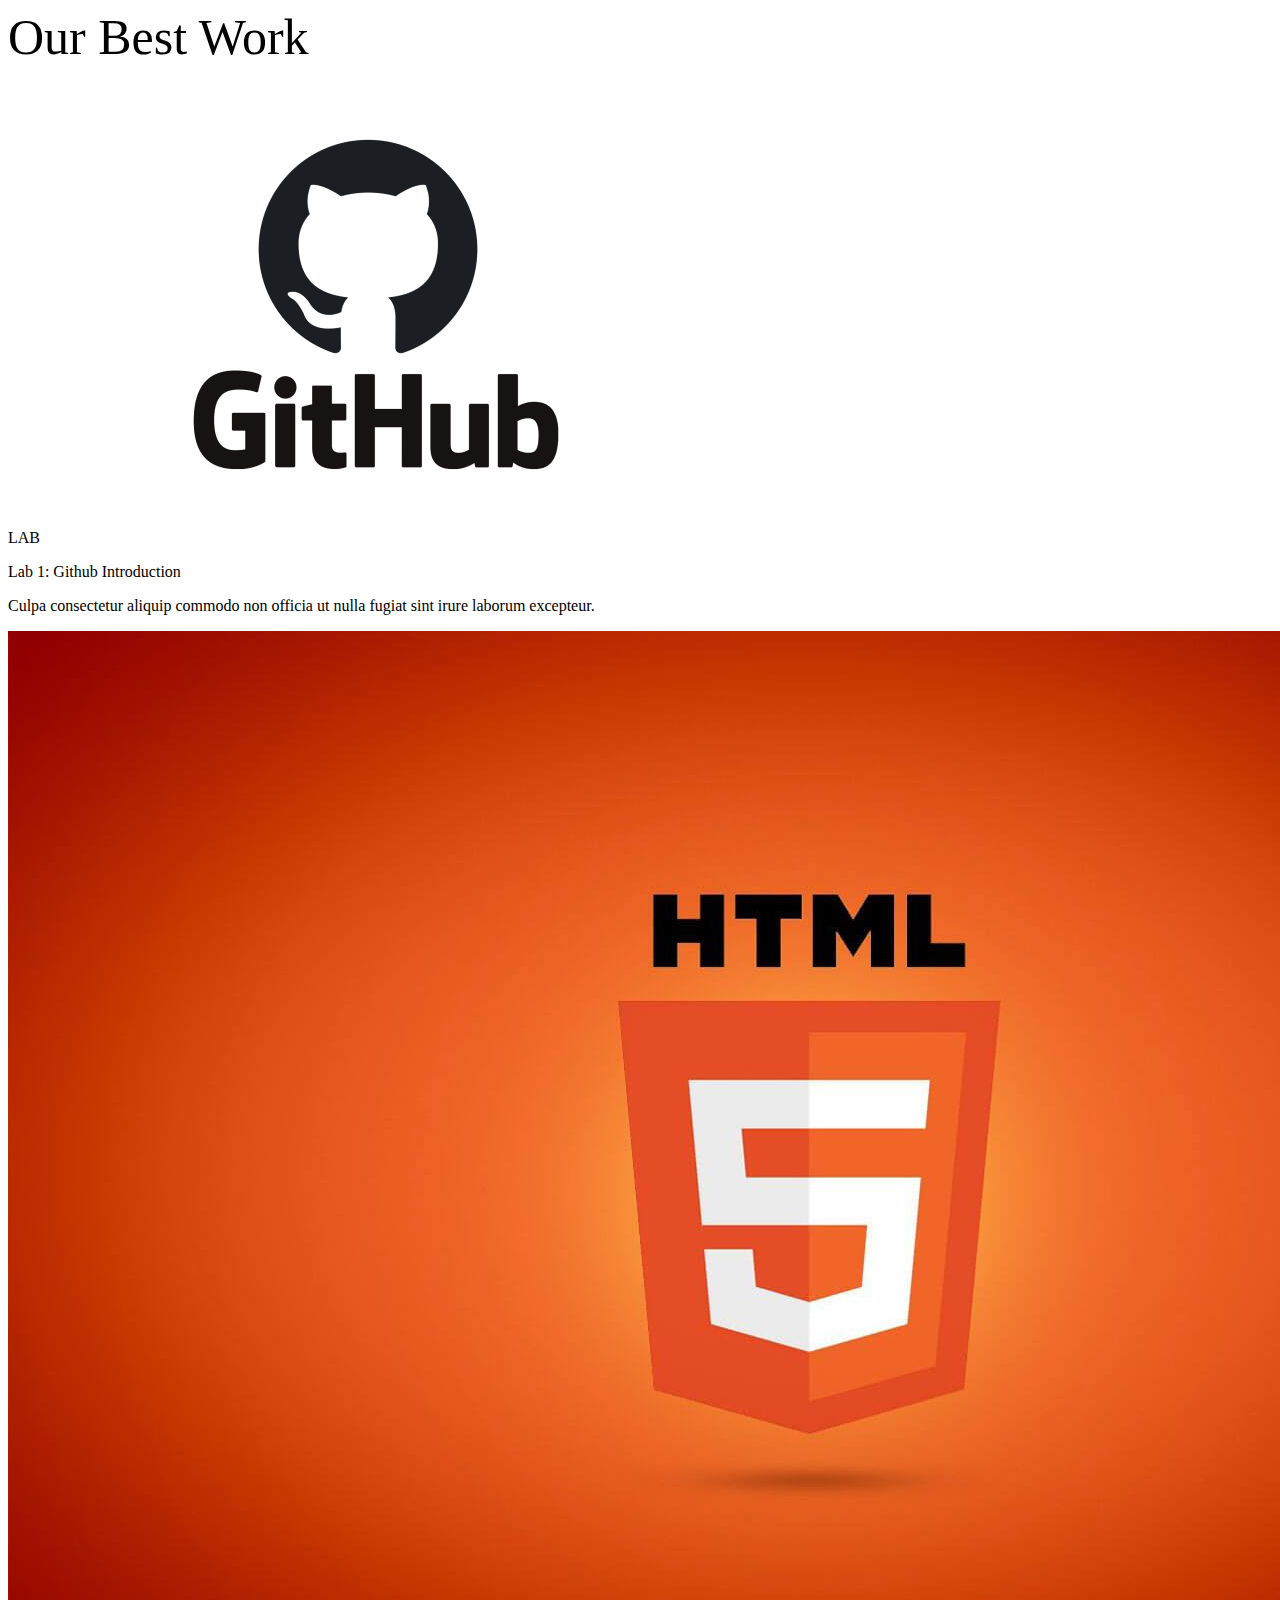
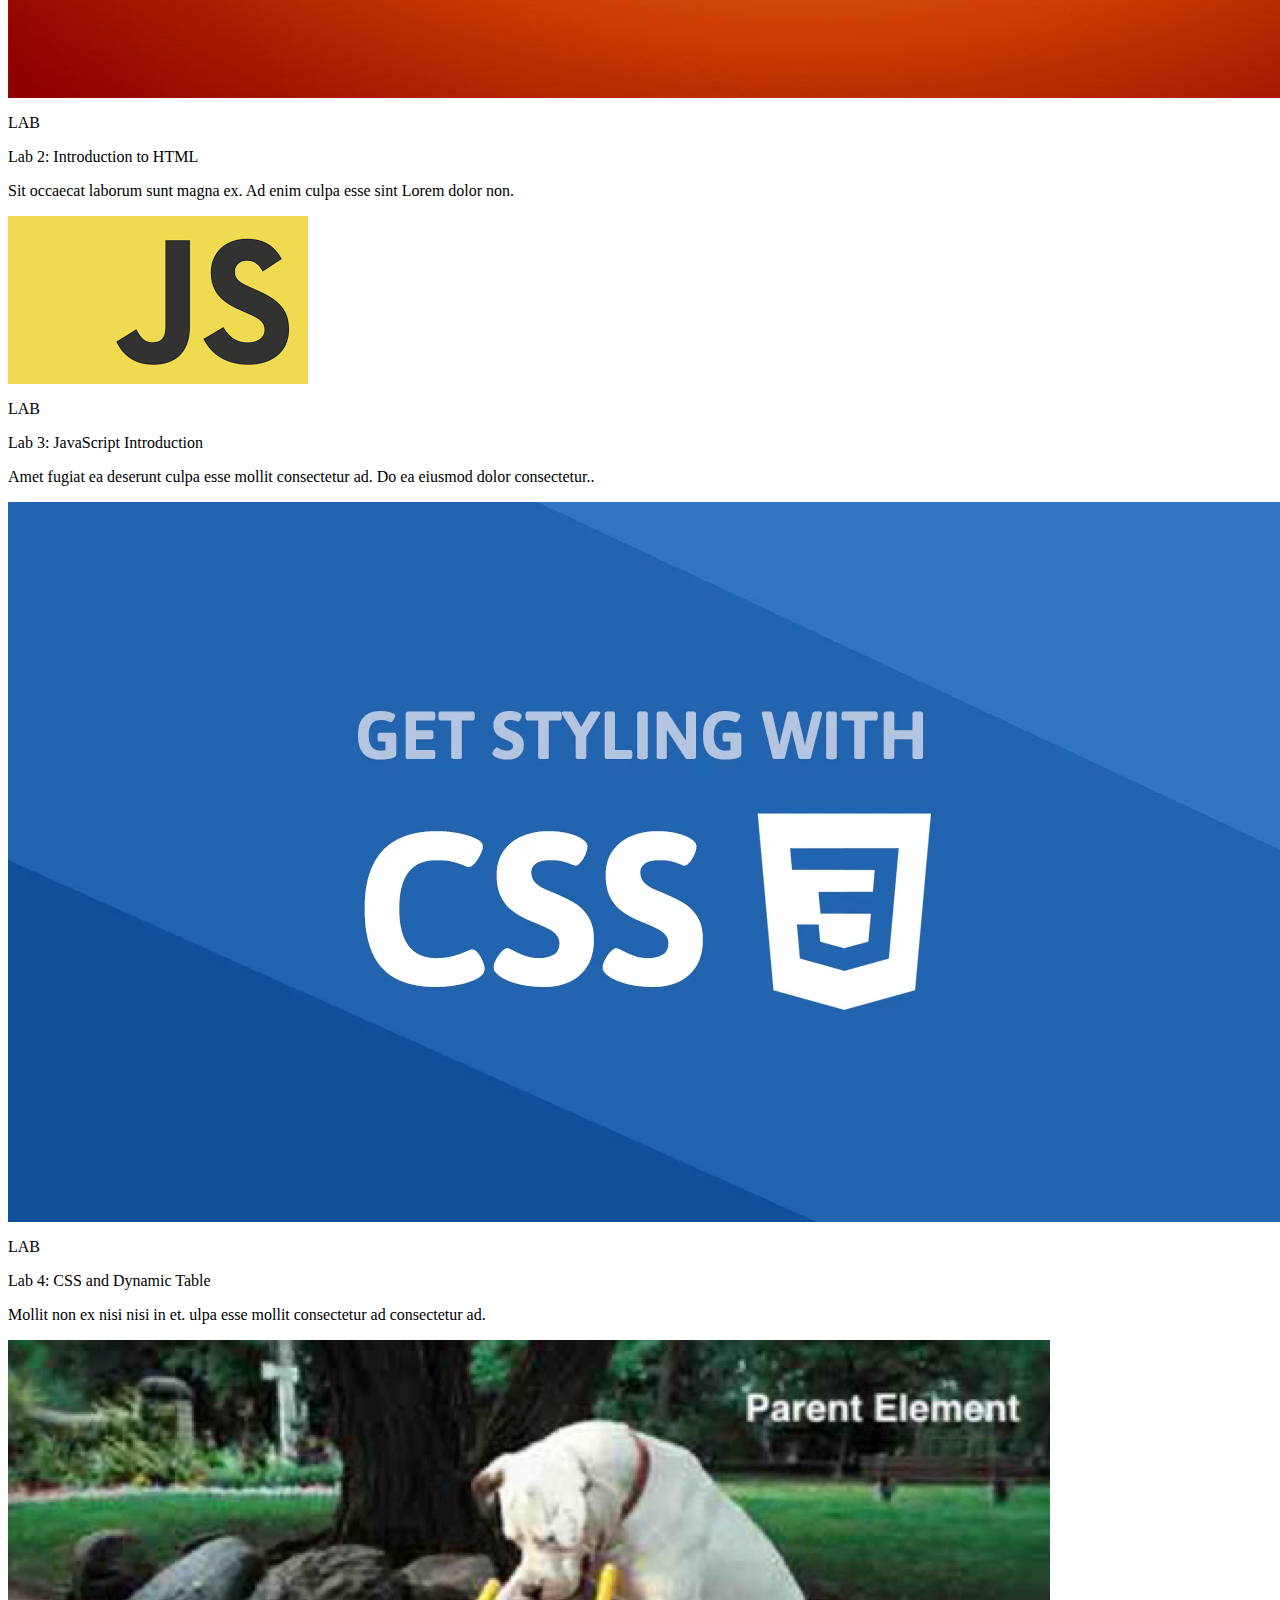
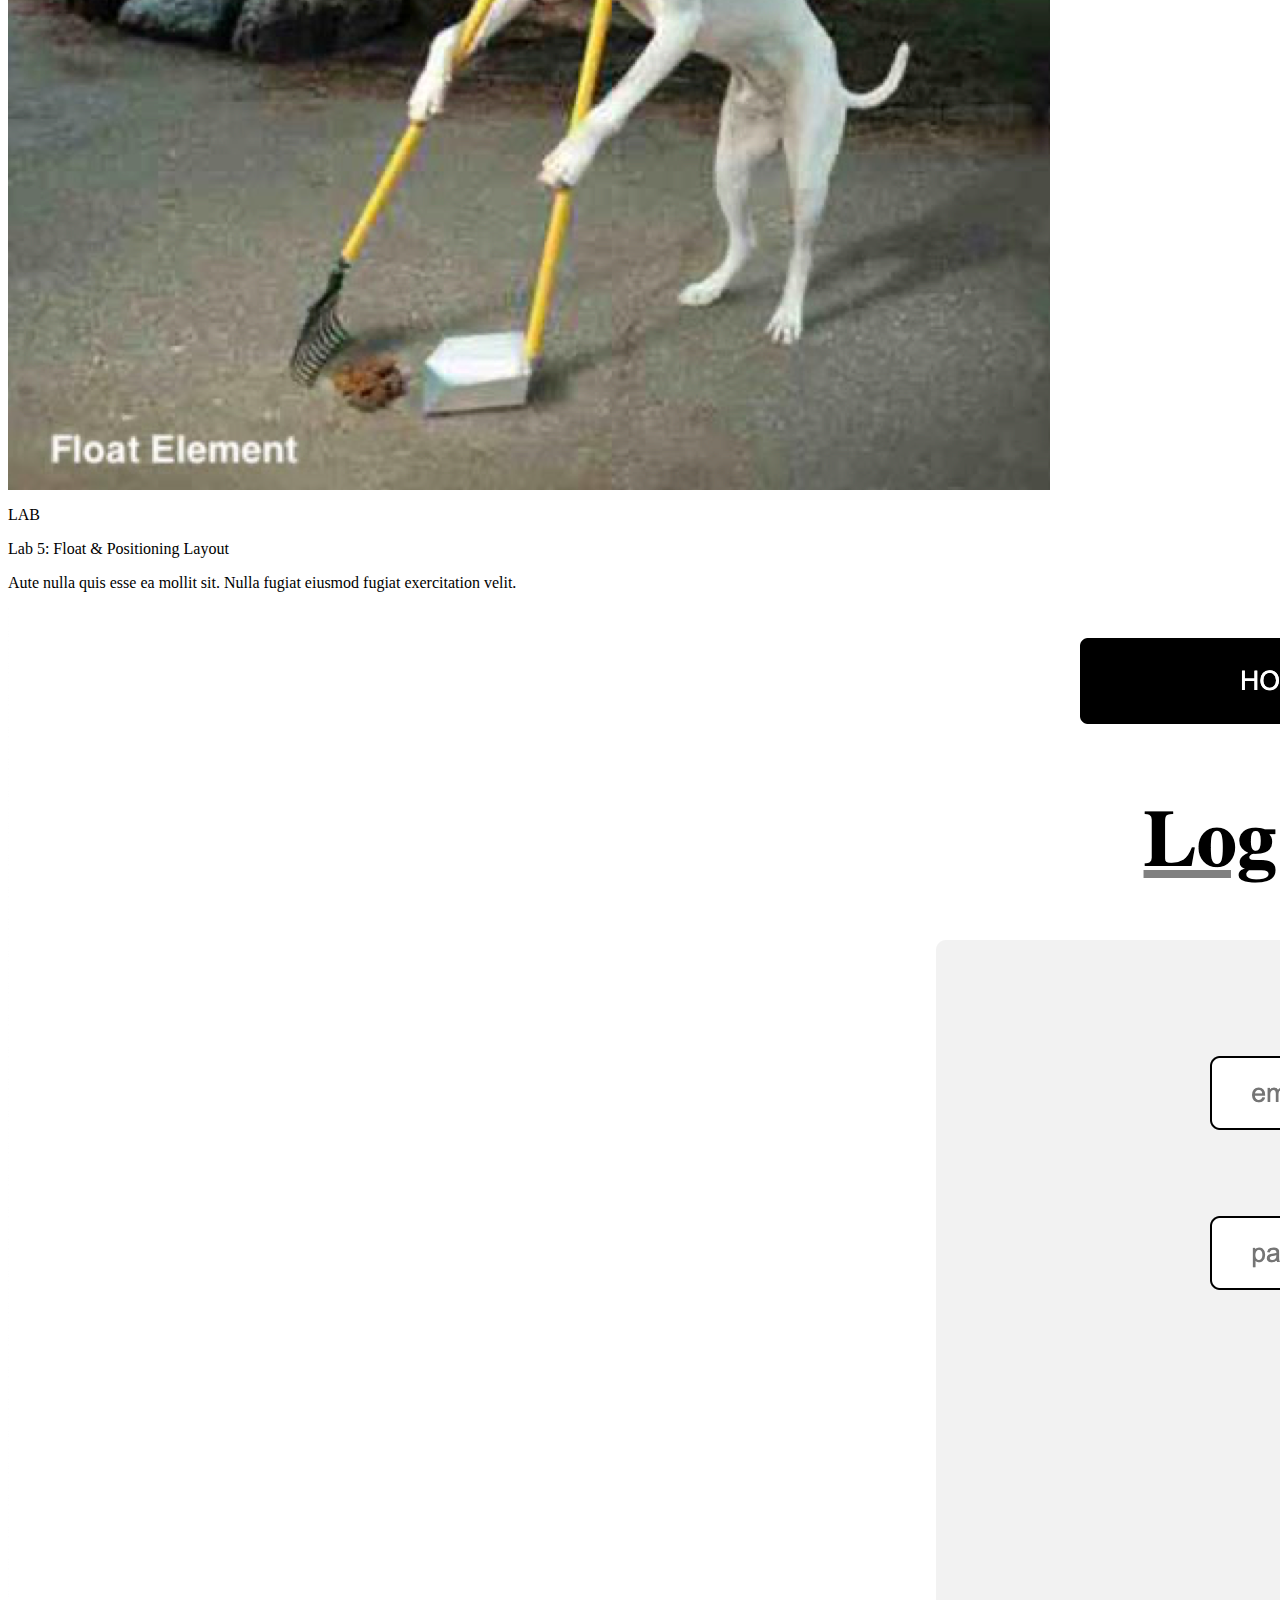
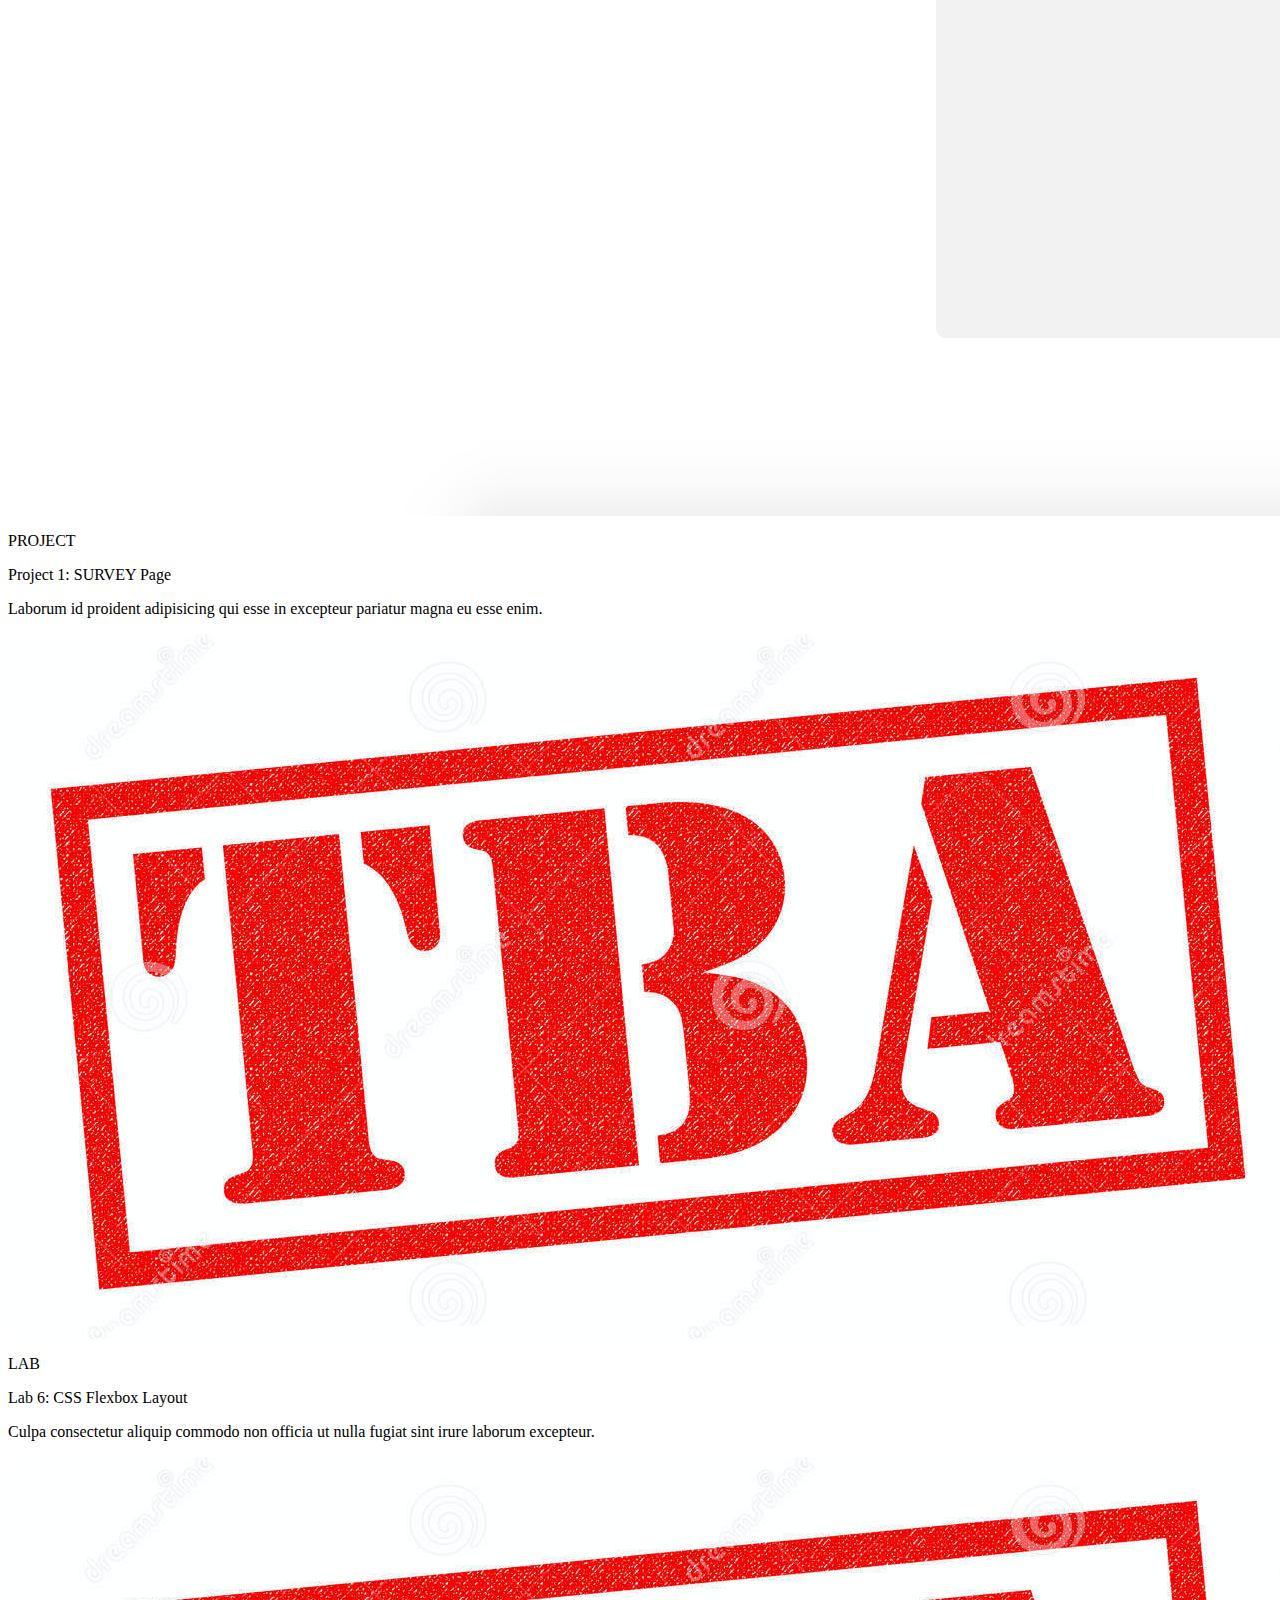
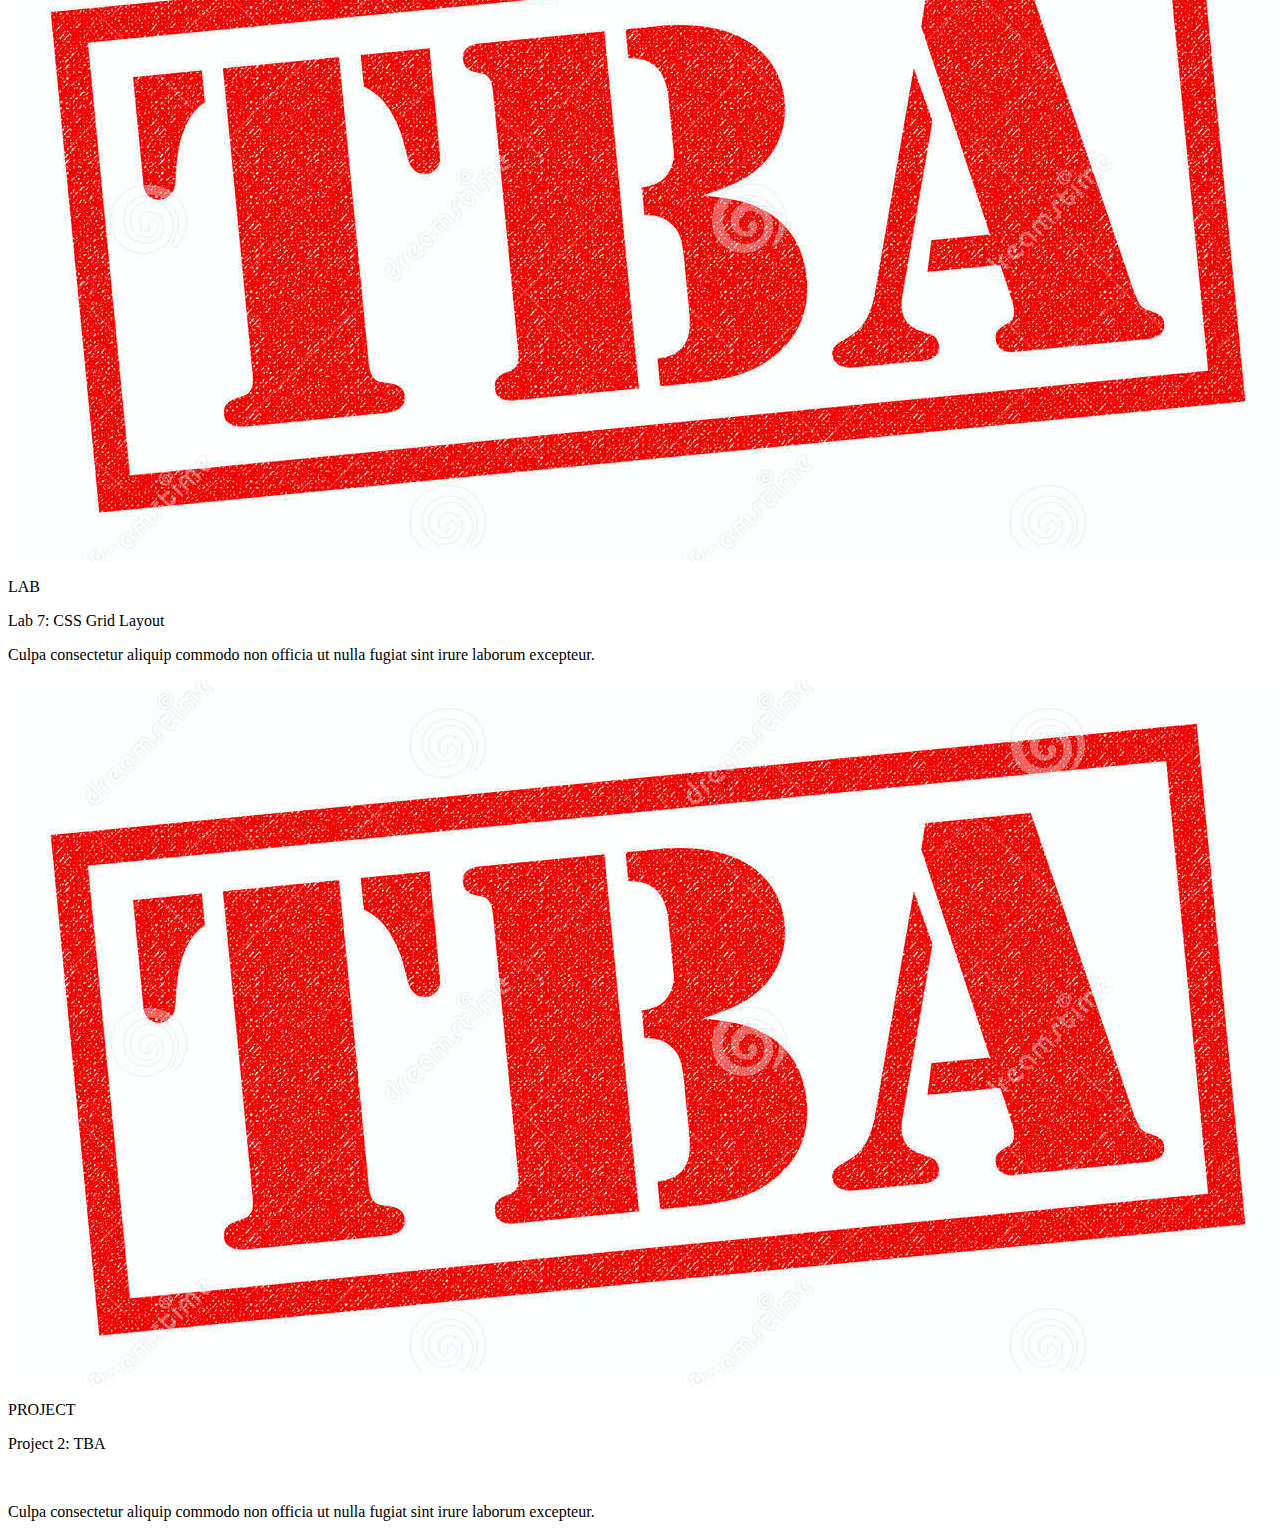
==== index.html @ 44168b39 "Content html" ====
<html>
    <head>
        <meta name="viewport" content="width=device-width; initial-scale=1.0; maximum-scale=1.0; user-scalable=0;" />
        <link rel="stylesheet" type="text/css" href="style.css">
        <script src="code.js"></script>
        <script src="lorem.js"></script> <!-- Random text from lorem-->
        <!--Below link For Mail logo from cloudflare-->
        <link rel="stylesheet" href="https://cdnjs.cloudflare.com/ajax/libs/font-awesome/4.7.0/css/font-awesome.min.css">
        <title>Lab 6 - Group 4</title>
    </head>
    <body>


        <!-- Content Area -->
        <div class="content container">
            <p style="font-size: 50px; width: 100%;">
                Our Best Work
            </p>
            <span class="center" id="one">
                <a target="_blank" href="https://github.com/kmotivar/Group-4-Lab-1"><img src="images/l1.png"></a>
                <p class="t3">LAB</p>
                <p class="t1">Lab 1: Github Introduction</p>
                <p class="t2">Culpa consectetur aliquip commodo non officia ut nulla fugiat sint irure laborum excepteur.</p>
            </span>
            <span class="center" id="two">
                <a target="_blank" href="https://github.com/sharathchintam/Group-4-Lab-2"><img src="images/l2.jpg"></a>
                <p class="t3">LAB</p>
                <p class="t1">Lab 2: Introduction to HTML</p>
                <p class="t2">Sit occaecat laborum sunt magna ex. Ad enim culpa esse sint Lorem dolor non.</p>
            </span>
            <span class="center" id="three">
                <a target="_blank" href="https://github.com/kmotivar/Group-4-Lab-3"><img src="images/l3.png"></a>
                <p class="t3">LAB</p>
                <p class="t1">Lab 3: JavaScript Introduction</p>
                <p class="t2">Amet fugiat ea deserunt culpa esse mollit consectetur ad. 
                    Do ea eiusmod dolor consectetur..
                </p>
            </span>
            <span class="center" id="four">
                <a target="_blank" href="https://github.com/jagravipatel/Group-4-Lab-4"><img src="images/l4.png"></a>
                <p class="t3">LAB</p>
                <p class="t1">Lab 4: CSS and Dynamic Table</p>
                <p class="t2">Mollit non ex nisi nisi in et. ulpa esse mollit consectetur ad consectetur ad. </p>
            </span>
            <span class="center" id="five">
                <a target="_blank" href="https://github.com/kmotivar/Group-4-Lab-5"><img src="images/l5.png"></a>
                <p class="t3">LAB</p>
                <p class="t1">Lab 5: Float & Positioning Layout</p>
                <p class="t2">Aute nulla quis esse ea mollit sit. Nulla fugiat eiusmod fugiat exercitation velit.</p>
            </span>
            <span class="center" id="six">
                <a target="_blank" href="https://github.com/kmotivar/Group-4-Project-1"><img src="images/p1.png"></a>
                <p class="t3">PROJECT</p>
                <p class="t1">Project 1: SURVEY Page</p>
                <p class="t2">Laborum id proident adipisicing qui esse in excepteur pariatur magna eu esse enim.</p>
            </span>
            <span class="center" id="sevem">
                <a><img src="images/tba.png"></a>                   <!--image chnage-->
                <p class="t3">LAB</p>
                <p class="t1">Lab 6: CSS Flexbox Layout</p>
                <p class="t2">Culpa consectetur aliquip commodo non officia ut nulla fugiat sint irure laborum excepteur.</p>
            </span>
            <span class="center" id="eight">
                <a><img src="images/tba.png"></a>
                <p class="t3">LAB</p>
                <p class="t1">Lab 7: CSS Grid Layout</p>
                <p class="t2">Culpa consectetur aliquip commodo non officia ut nulla fugiat sint irure laborum excepteur.</p>
            </span>
            <span class="center" id="nine">
                <a><img src="images/tba.png"></a>
                <p class="t3">PROJECT</p>
                <p class="t1">Project 2: TBA</p><br>
                <p class="t2">Culpa consectetur aliquip commodo non officia ut nulla fugiat sint irure laborum excepteur.</p>
            </span>
        </div>

        
    </body>
</html>
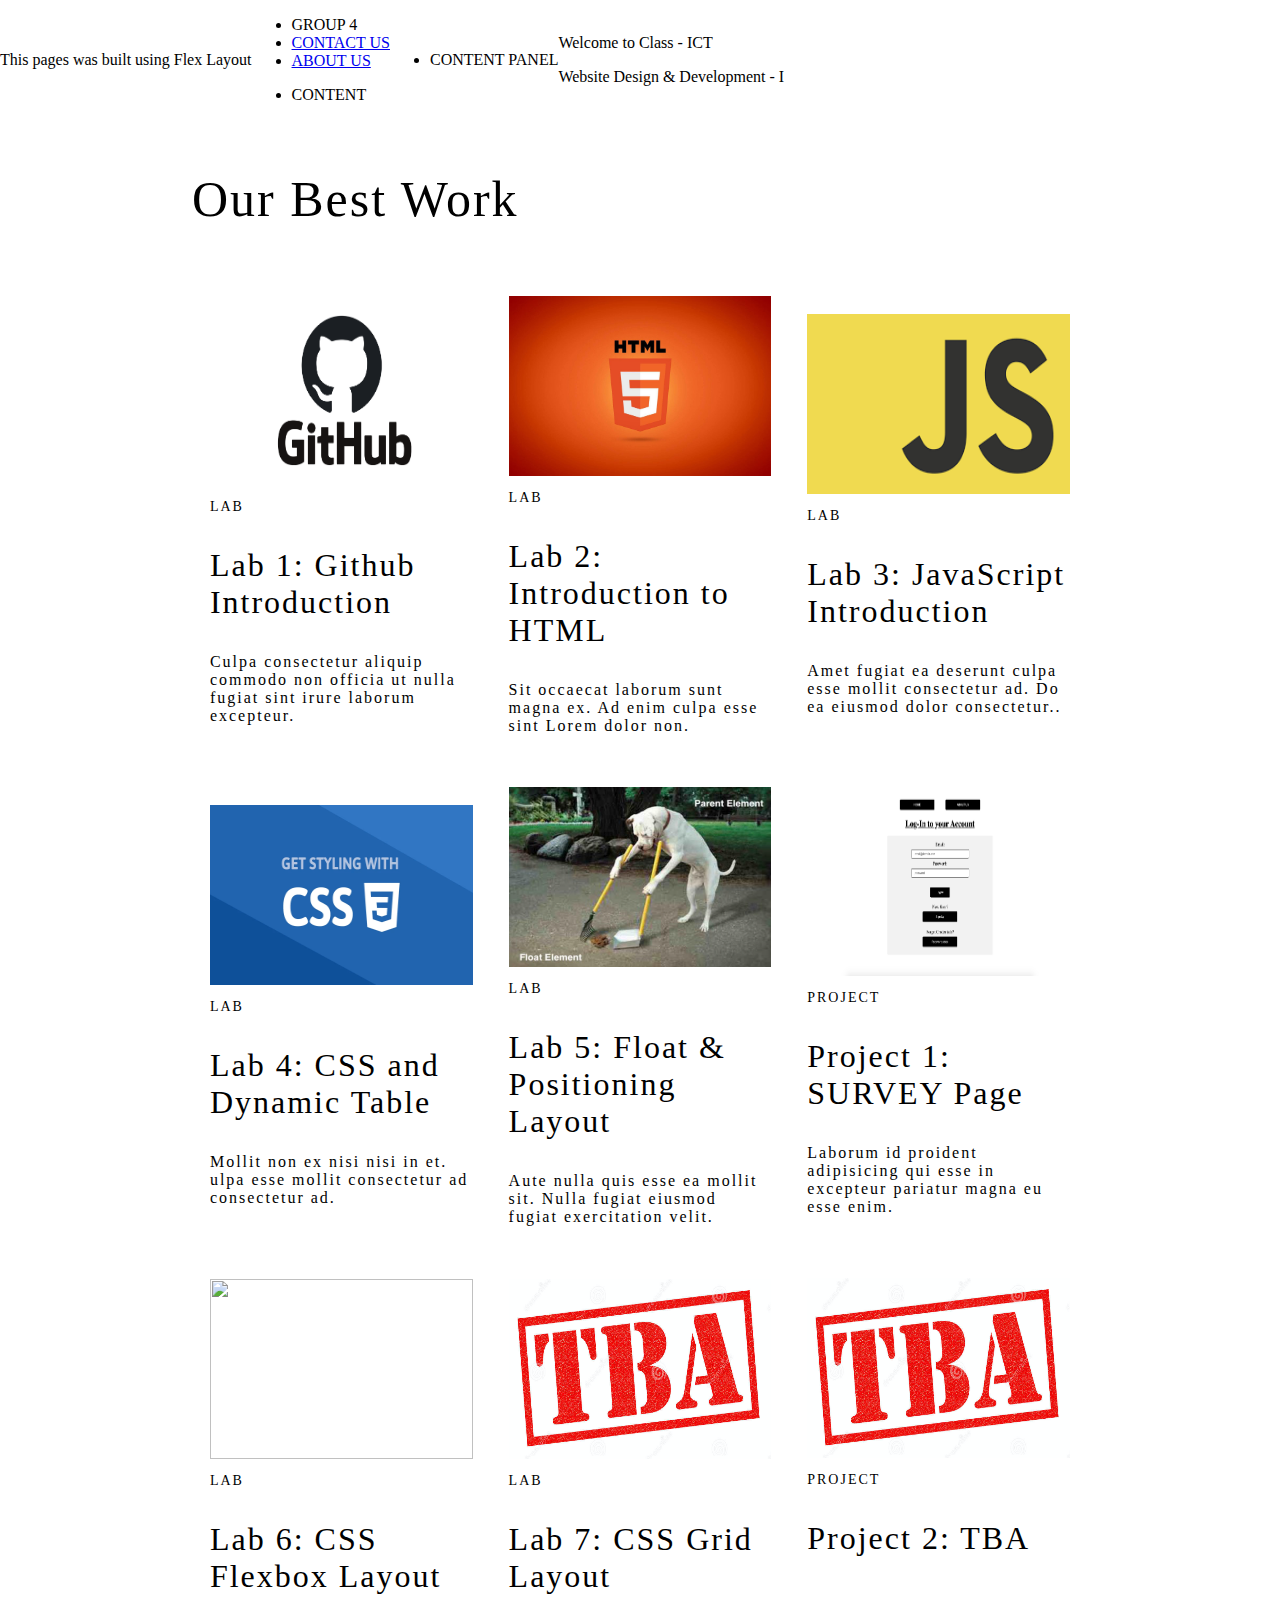
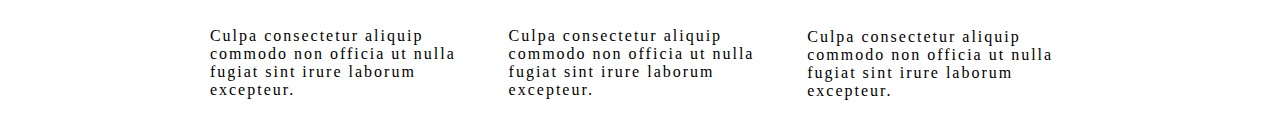
==== commit e8424082: "updated index file" ====
--- a/index.html
+++ b/index.html
@@ -9,7 +9,114 @@
         <title>Lab 6 - Group 4</title>
     </head>
     <body>
+        <!-- Menu Bar -->
+        <div class="back-img container">
+            <div class="title">
+                This pages was built using Flex Layout
+            </div>
+            <div class="menu-bar">
+                <ul class="ul">
+                    <li class="menu f-lt">GROUP 4</li>
+                    <li><a href="#con" class="menu f-rt">CONTACT US</a></li>  
+                    <li><a href="about.html" class="menu f-rt">ABOUT US</a></li>
+                    <li><p onclick="recover()" class="menu f-rt">CONTENT</p></li>
+                   </ul>
+             </div>
+             
+            <script>
+                function recover() {
+                    var r = document.getElementById("show");
+                    if(r.style.display=="none"){
+                        r.style.display = "block";
+                        }
+                    else
+                    {
+                        r.style.display = "none";
+                    }   
+                }
+            </script>
 
+            <!-- Content Panel -->
+            <div class="content-panel">
+                <ul class="a1">
+                    <li class="all-a" onclick="recover()">CONTENT PANEL</li>
+                    <div id="show" style="display: none;">
+                        <li class="dropdown">
+                            <a class="all-a">LAB 1</a>
+                            <div class="dropdown-content">
+                                <a href="#one">Description</a>
+                                <a target="_blank" href="https://github.com/kmotivar/Group-4-Lab-1.git">Code</a>
+                                <a target="_blank" href="https://youtu.be/CSkKXLQey9Y">Tutorial</a>
+                            </div>
+                        </li>
+                        <li class="dropdown">
+                            <a class="all-a">LAB 2</a>
+                            <div class="dropdown-content">
+                                <a href="#two">Description</a>
+                                <a target="_blank"href="https://github.com/sharathchintam/Group-4-Lab-2">Code</a>
+                                <a target="_blank" href="https://www.youtube.com/watch?v=phMDJ8zPqWs">Tutorial</a>
+                            </div>
+                        </li>
+                        <li class="dropdown">
+                        <a class="all-a">LAB 3</a>
+                        <div class="dropdown-content">
+                            <a href="#three">Description</a>
+                                <a target="_blank" href="https://github.com/kmotivar/Group-4-Lab-3.git">Code</a>
+                                <a target="_blank" href="https://youtu.be/mGmCMJd-uJY">Tutorial</a>
+                        </div>
+                        </li>
+                        <li class="dropdown">
+                            <a class="all-a">LAB 4</a>
+                            <div class="dropdown-content">
+                                <a href="#four">Description</a>
+                                <a target="_blank" href="https://github.com/jagravipatel/Group-4-Lab-4.git">Code</a>
+                                <a target="_blank" href="https://youtu.be/xWDrv1qKwbc">Tutorial</a>
+                            </div>
+                        </li>
+                        <li class="dropdown">
+                            <a class="all-a">LAB 5</a>
+                            <div class="dropdown-content">
+                                <a href="#five">Description</a>
+                                <a target="_blank" href="https://github.com/kmotivar/Group-4-Lab-5.git">Code</a>
+                                <a target="_blank" href="https://youtu.be/v9TuCPoRGps">Tutorial</a>
+                            </div>
+                        </li>
+                        <li class="dropdown">
+                        <a class="all-a">PROJECT 1</a>
+                        <div class="dropdown-content">
+                            <a href="#six">Description</a>
+                            <a target="_blank" href="https://github.com/kmotivar/Group-4-Project-1.git">Code</a>
+                            <a target="_blank" href="https://youtu.be/v9TuCPoRGps">Tutorial</a>                 
+                        </div>
+                        </li>
+                        <li class="dropdown">
+                            <a class="all-a">LAB 6</a>
+                            <div class="dropdown-content">
+                                <a href="#seven">Description</a>
+                                <a target="_blank" href="https://github.com/kmotivar/Group-4-Lab-6.git">Code</a>
+                                <a target="_blank" href="https://youtu.be/h9cJdRwCwFk">Tutorial</a>  
+                            </div>
+                        </li>
+                        <li class="dropdown">
+                            <a class="all-a">LAB 7</a>
+                            <div class="dropdown-content">
+                                <a>TBA</a>
+                            </div>
+                        </li>
+                        <li class="dropdown">
+                        <a class="all-a">PROJECT 2</a>
+                        <div class="dropdown-content">
+                            <a>TBA</a>
+                        </div>
+                        </li>
+                    </div>
+                  </ul>
+            </div>
+            <div class="text">
+                <p>Welcome to Class - ICT</p>
+                <p>Website Design & Development - I</p>
+            </div>
+        </div>
 
         <!-- Content Area -->
         <div class="content container">
@@ -55,7 +162,7 @@
                 <p class="t2">Laborum id proident adipisicing qui esse in excepteur pariatur magna eu esse enim.</p>
             </span>
             <span class="center" id="sevem">
-                <a><img src="images/tba.png"></a>                   <!--image chnage-->
+                <a><img src="images/l6.png"></a>                   
                 <p class="t3">LAB</p>
                 <p class="t1">Lab 6: CSS Flexbox Layout</p>
                 <p class="t2">Culpa consectetur aliquip commodo non officia ut nulla fugiat sint irure laborum excepteur.</p>
@@ -74,6 +181,5 @@
             </span>
         </div>
 
-        
-    </body>
+        </body>
 </html>--- a/style.css
+++ b/style.css
@@ -0,0 +1,51 @@
+/* Basic CSS*/
+html {
+  box-sizing: border-box;
+}
+*, *::before, *::after {
+  box-sizing: inherit;
+}
+
+body {
+  margin: 0 auto;
+}
+
+.container {
+  display: flex;
+  flex-flow: row wrap;
+  align-content: flex-start; 
+  align-items: center; 
+}
+
+/* For content Area */
+.content {
+  font-size: 20px;
+  font-family: Cambria, Cochin, Georgia, Times, 'Times New Roman', serif;
+  margin: auto;
+  width: 70%;
+  letter-spacing: 2px;
+}
+
+img {
+  width: 100%;
+  height: 180px;
+}
+
+.center {
+  width: 29.3%;
+  margin: 2%;
+  flex: 1 1 250px;
+}
+
+.t1 {
+font-size: 32px;
+}
+
+.t2{
+font-size: 16px;
+}
+
+.t3 {
+font-size: 14px;
+}
+
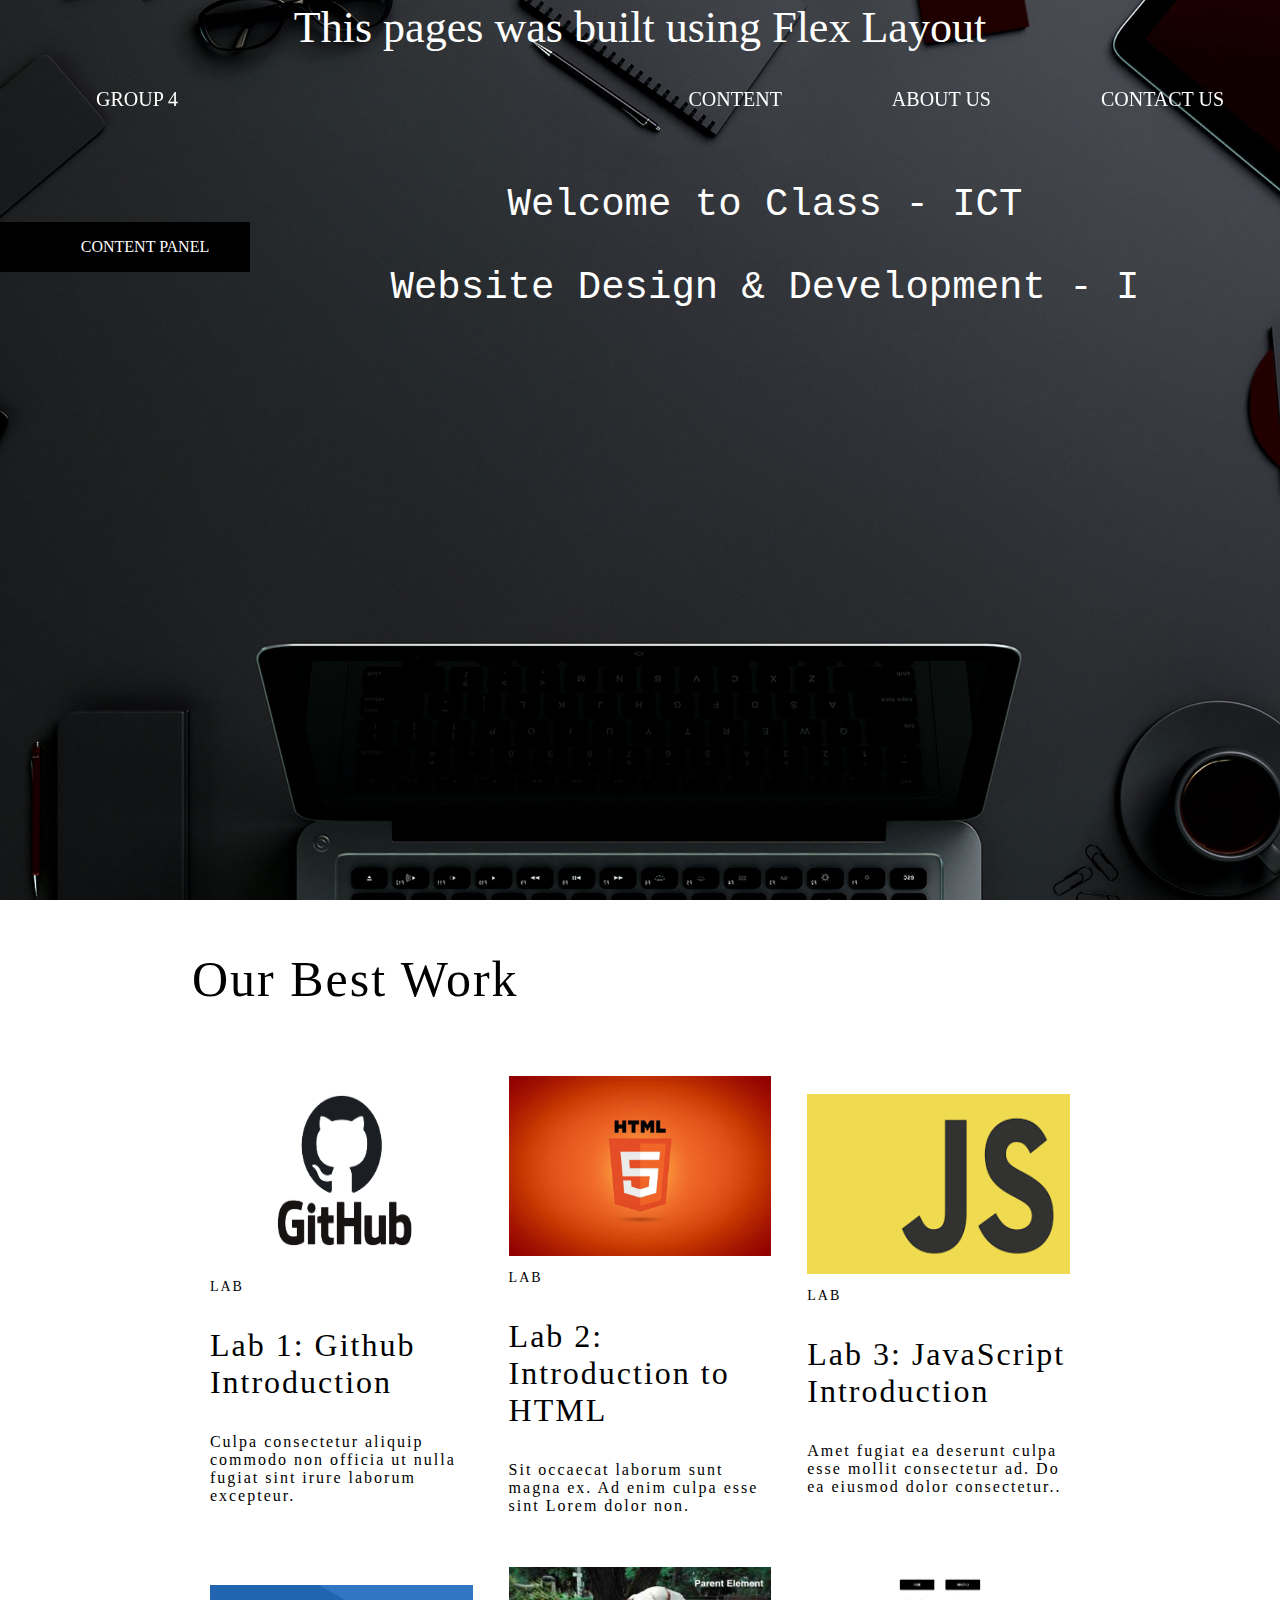
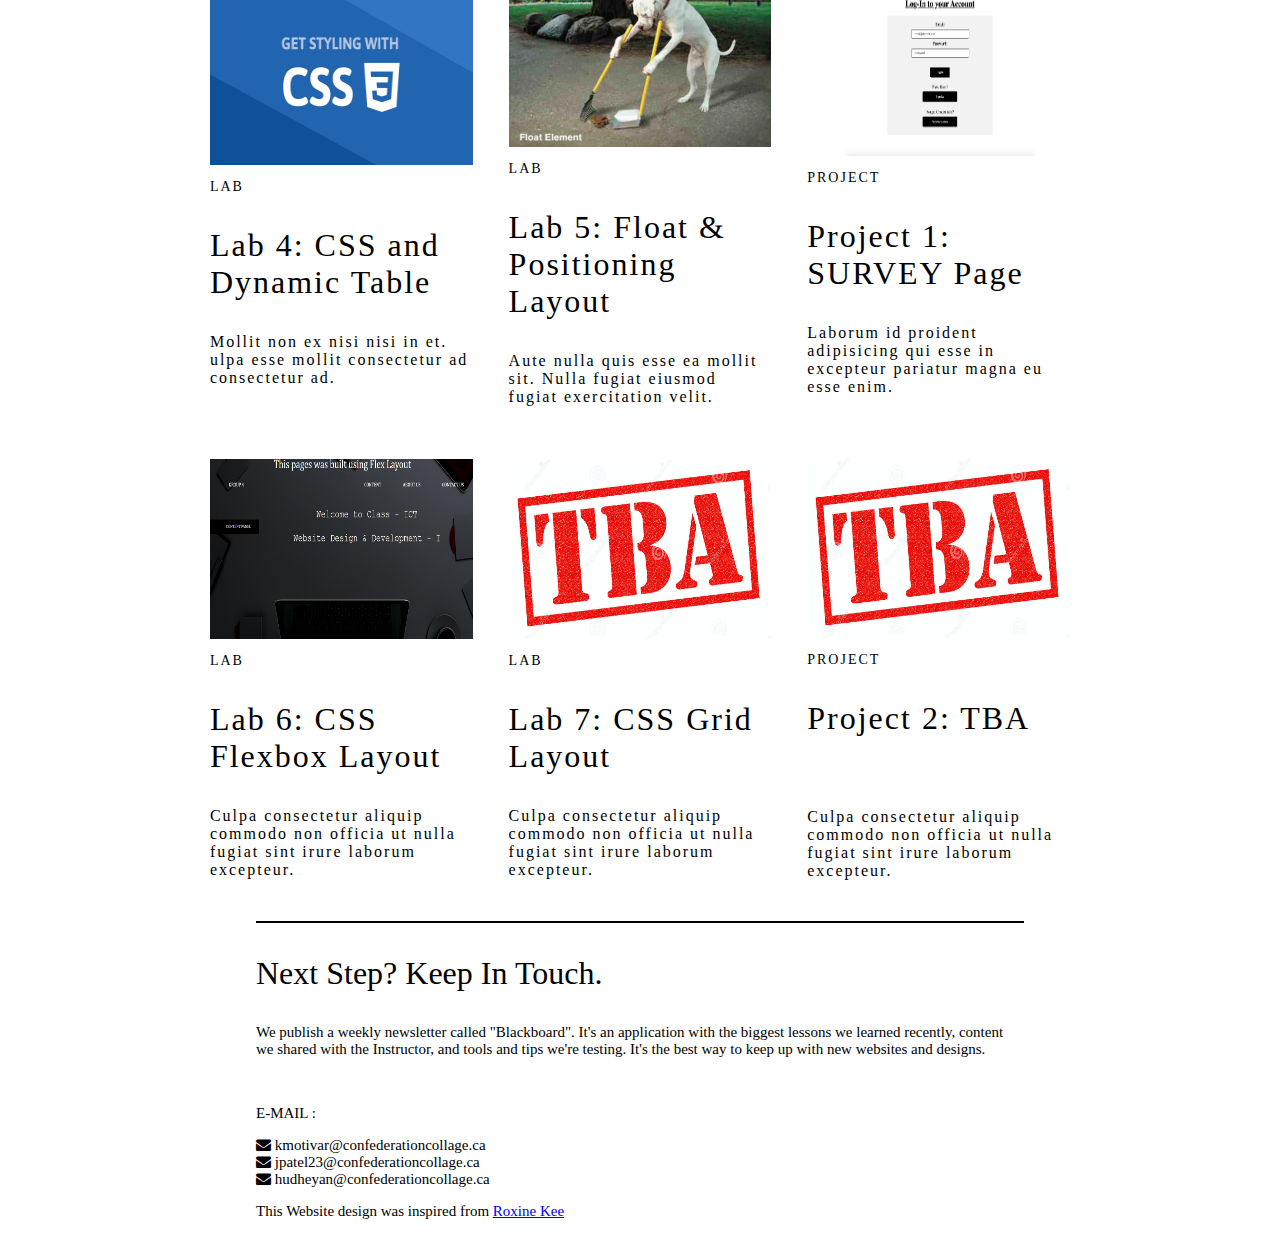
==== commit 87772743: "udated the index file and added footer" ====
--- a/index.html
+++ b/index.html
@@ -86,7 +86,7 @@
                         <div class="dropdown-content">
                             <a href="#six">Description</a>
                             <a target="_blank" href="https://github.com/kmotivar/Group-4-Project-1.git">Code</a>
-                            <a target="_blank" href="https://youtu.be/v9TuCPoRGps">Tutorial</a>                 
+                            <a target="_blank" href="https://youtu.be/v9TuCPoRGps">Tutorial</a>                
                         </div>
                         </li>
                         <li class="dropdown">
@@ -162,7 +162,7 @@
                 <p class="t2">Laborum id proident adipisicing qui esse in excepteur pariatur magna eu esse enim.</p>
             </span>
             <span class="center" id="sevem">
-                <a><img src="images/l6.png"></a>                   
+                <a><img src="images/l6.png"></a>                 
                 <p class="t3">LAB</p>
                 <p class="t1">Lab 6: CSS Flexbox Layout</p>
                 <p class="t2">Culpa consectetur aliquip commodo non officia ut nulla fugiat sint irure laborum excepteur.</p>
@@ -181,5 +181,36 @@
             </span>
         </div>
 
-        </body>
+        <!-- Below is footer -->
+        <footer>
+            <div class="ftr" id="con">
+                <div style="padding: 0px 20%;">
+                    <hr style="width:100%; height:2px; border-width:0; color:black; background-color:black" >
+                    <p class="t1 ">
+                        Next Step? Keep In Touch.
+                    </p>
+                    <div style="font-family: Cambria, Cochin, Georgia, Times, 'Times New Roman', serif; font-size:15px">
+                        <p>We publish a weekly newsletter called "Blackboard". It's an application with the biggest lessons we learned recently, 
+                            content we shared with the Instructor, and tools and tips we're testing.
+                            It's the best way to keep up with new websites and designs.
+                        </p><br>
+                        <p>
+                            E-MAIL :
+                        </p>
+                        <p>
+                            <i class="fa fa-envelope"></i>
+                            kmotivar@confederationcollage.ca<br>
+                            <i class="fa fa-envelope"></i>
+                            jpatel23@confederationcollage.ca<br>
+                            <i class="fa fa-envelope"></i>
+                            hudheyan@confederationcollage.ca
+                        </p>
+                        <p>This Website design was inspired from <a target="_blank" href="https://www.roxinekee.com/">Roxine Kee</a></p>
+                    </div>
+                    
+                </div>
+            </div>
+        </footer>
+        
+    </body>
 </html>--- a/style.css
+++ b/style.css
@@ -49,3 +49,117 @@
 font-size: 14px;
 }
 
+/* Background image */
+.back-img {
+background-image: url("images/b2.jpg");
+height: 100%;
+background-position: center;
+background-repeat: no-repeat;
+background-size: cover;
+position: relative;
+}
+
+.title {
+/* text-align: center; */
+font-size: 6ex;
+font-family: Cambria, Cochin, Georgia, Times, 'Times New Roman', serif;
+padding: 2px 1;
+color: white;
+text-align: center;
+flex: 0 0 100%;
+}
+
+
+/* Whole Menu Bar */
+.menu-bar {
+position: sticky;
+top:0;
+padding: 15px 1px;
+flex: 0 0 100%;
+}
+
+.f-rt{
+float: right; 
+}
+
+.f-lt{
+float: left;
+}
+
+.ul {
+list-style-type: none;
+overflow: hidden;
+}
+
+/* Right-side menu elements */
+.menu {
+list-style-type: none;
+color: black;
+text-align: center;
+padding: 1px 15px;
+margin: 1px 40;
+text-decoration: none;
+color: white;
+font-family: Cambria, Cochin, Georgia, Times, 'Times New Roman', serif;
+font-size: 20px;
+}
+
+.text {
+text-align: center;
+color: white;
+font-family: 'Courier New', Courier, monospace;
+font-size: 39px;
+flex: 1 1 100px;
+
+}
+
+/* Content bar - Only Hover idea from W3schools.com and CSS by our Team */
+
+.a1 {
+list-style-type: none;
+background-color: black;
+color: white;
+
+}
+
+.content-panel {
+flex: 0 0 250px;
+}
+
+.all-a {
+display: block;
+color: white;
+text-align: center;
+padding: 16px 16px;
+text-decoration: none;
+}
+
+.all-a:hover {
+background-color: grey;
+color:black;
+}
+
+.dropdown-content {
+display: none;
+position: absolute;
+background-color: #f9f9f9;
+min-width: 10%;
+box-shadow: 0px 8px 16px 0px rgba(255, 255, 255, 0.3);
+z-index: 1;
+}
+
+.dropdown-content a {
+color: black;
+padding: 12px 16px;
+text-decoration: none;
+display: block;
+text-align: center;
+}
+
+.dropdown-content a:hover {
+background-color: grey;
+}
+
+.dropdown:hover .dropdown-content {
+display: block;
+}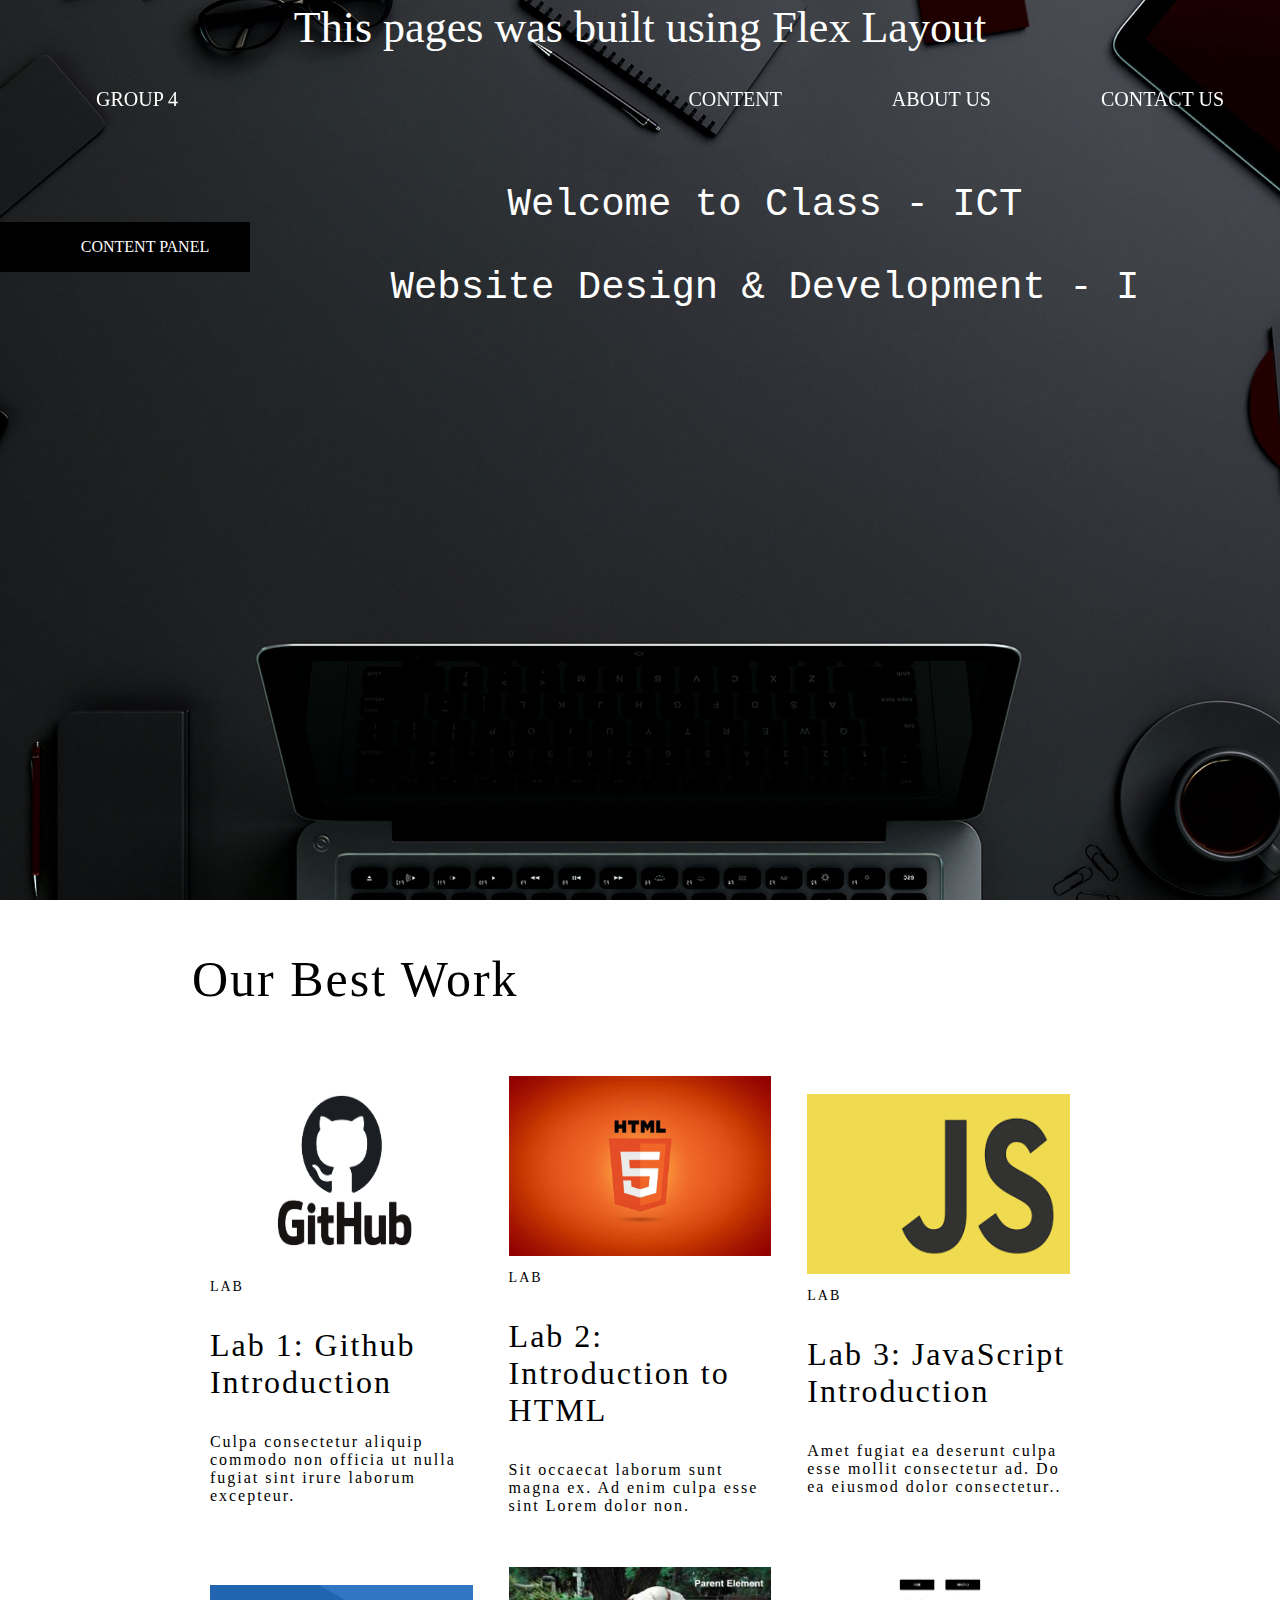
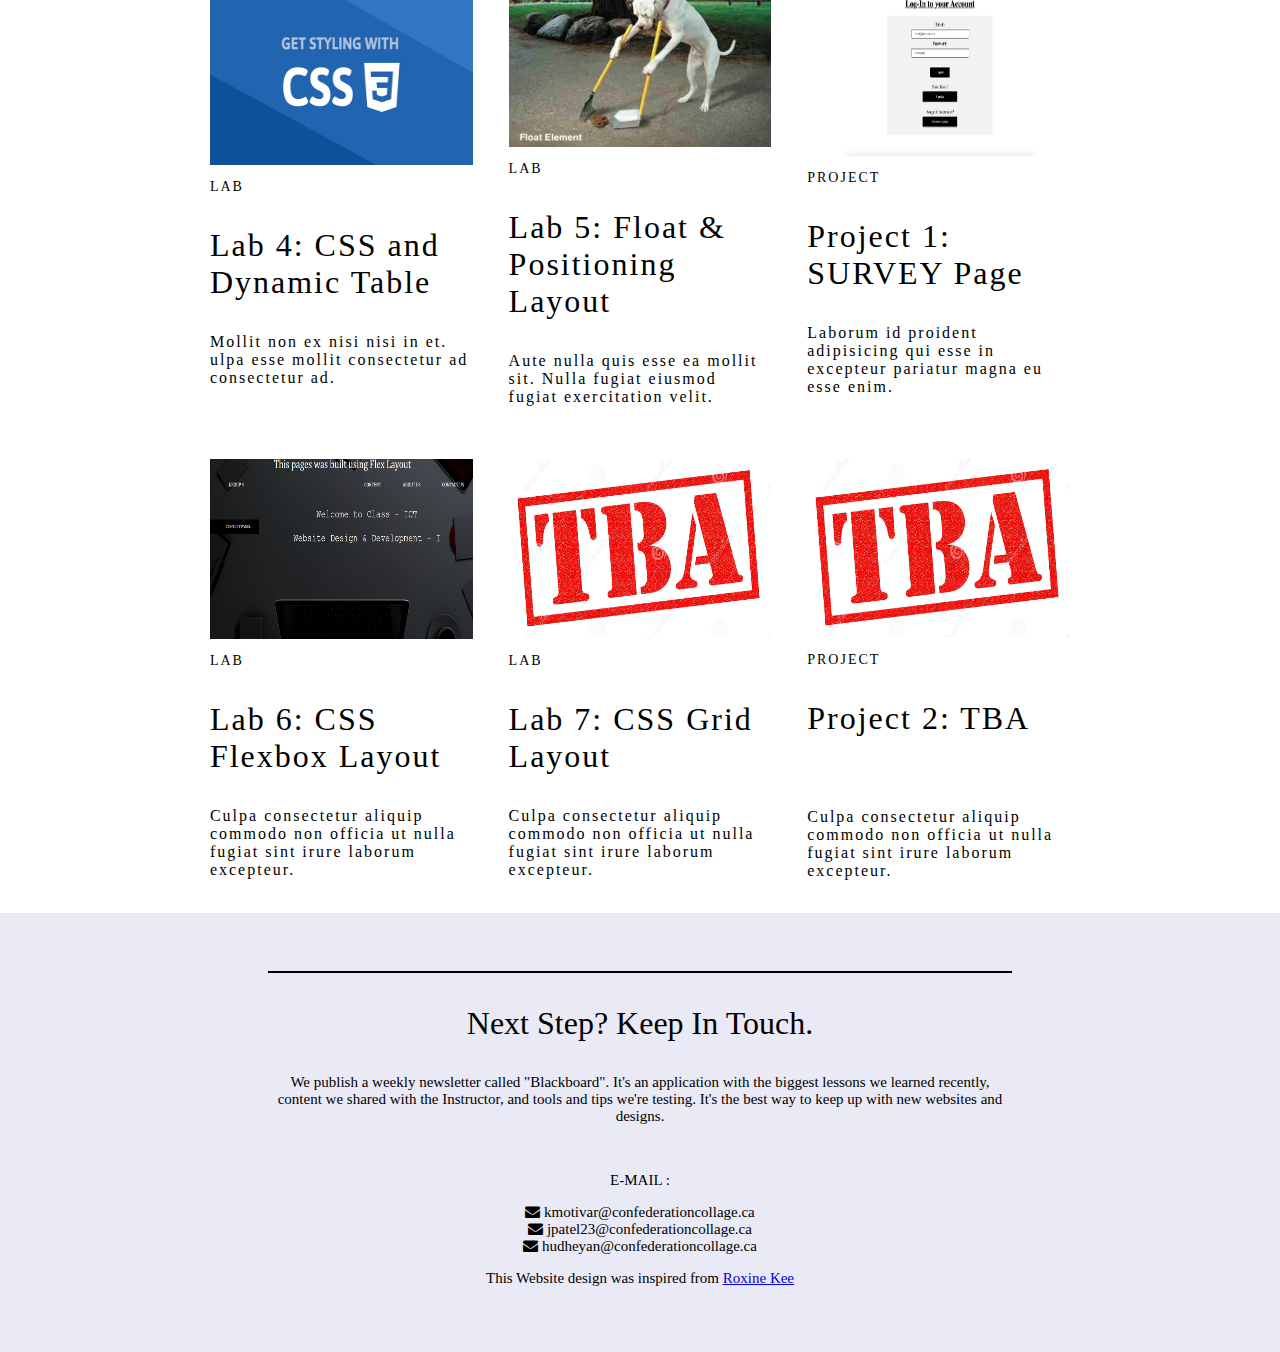
==== commit 1177ebbf: "uodated the index file" ====
--- a/index.html
+++ b/index.html
@@ -18,7 +18,7 @@
                 <ul class="ul">
                     <li class="menu f-lt">GROUP 4</li>
                     <li><a href="#con" class="menu f-rt">CONTACT US</a></li>  
-                    <li><a href="about.html" class="menu f-rt">ABOUT US</a></li>
+                    <li><a href="aboutus.html" class="menu f-rt">ABOUT US</a></li>
                     <li><p onclick="recover()" class="menu f-rt">CONTENT</p></li>
                    </ul>
              </div>
--- a/style.css
+++ b/style.css
@@ -47,6 +47,16 @@
 
 .t3 {
 font-size: 14px;
+}
+
+/* For footer */
+footer {
+text-align: center;
+}
+
+.ftr {
+background-color: #eaeaf6;
+padding: 50px 20;
 }
 
 /* Background image */
